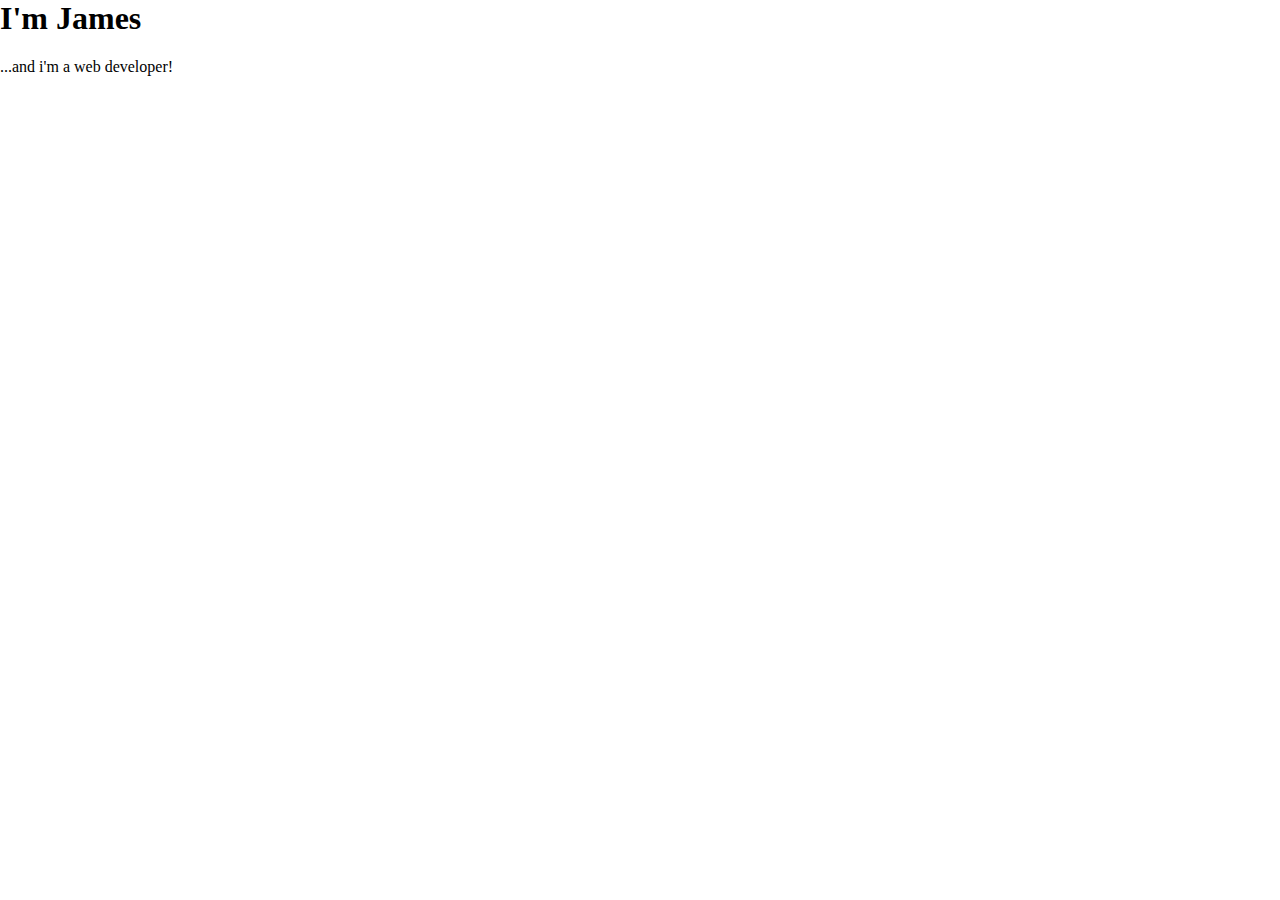
==== CSS - My Site/index.html @ d6c4e746 "ccs files included" ====
<!DOCTYPE html>
<html lang="en" dir="ltr">
  <head>
    <meta charset="utf-8">
    <title>James Easton</title>
    <link rel="stylesheet" type ="text/css" href="css/styles.css">
    <link rel="shortcut icon" href="favicon.ico">
  </head>
  <body>
    <div class="heading">
      <h1>I'm James</h1>
      <p>...and i'm a web developer!</p>
    </div>
  </body>
</html>
---- CSS - My Site/css/styles.css ----
body {
  margin: 0;
}

.heading {
  margin: 0;
  padding: 0;
}

h1 {
  margin-top: 0;
  padding: 0;
}
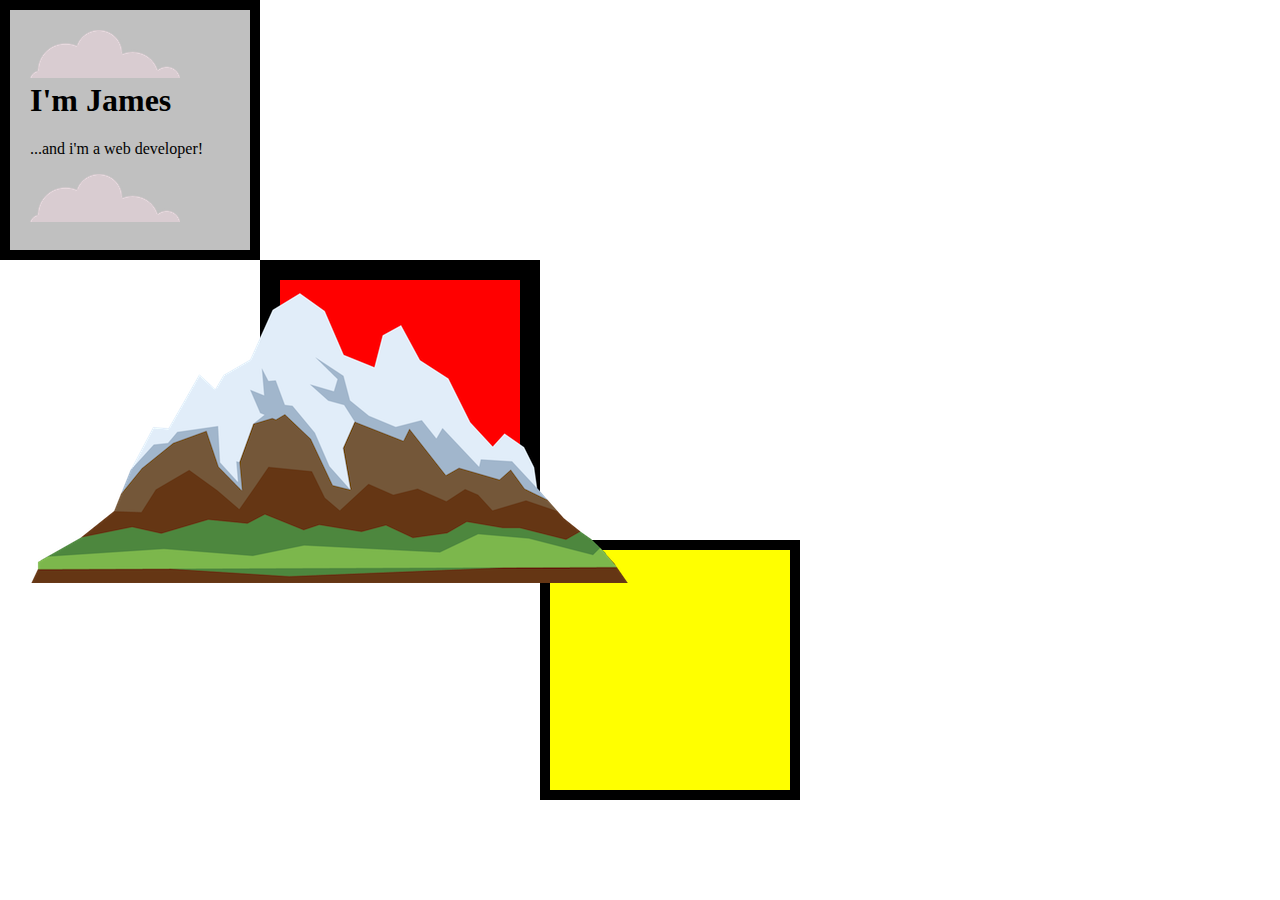
==== commit 87074d21: "Intermediate css" ====
--- a/CSS - My Site/index.html
+++ b/CSS - My Site/index.html
@@ -7,9 +7,19 @@
     <link rel="shortcut icon" href="favicon.ico">
   </head>
   <body>
-    <div class="heading">
+    <div class="top-container">
+      <img src="images/cloud.png" alt="clouds">
       <h1>I'm James</h1>
       <p>...and i'm a web developer!</p>
+      <img src="images/cloud.png" alt="clouds">
+      <img src="images/mountain.png" alt="clouds">
     </div>
+    <div class="middle-container">
+
+    </div>
+    <div class="bottom-container">
+
+    </div>
+
   </body>
 </html>
--- a/CSS - My Site/css/styles.css
+++ b/CSS - My Site/css/styles.css
@@ -11,3 +11,29 @@
   margin-top: 0;
   padding: 0;
 }
+
+.top-container {
+  height: 200px;
+  width: 200px;
+  background-color: silver;
+  padding: 20px;
+  border: 10px solid;
+}
+
+.middle-container {
+  height: 200px;
+  width: 200px;
+  background-color: red;
+  padding: 20px;
+  border: 20px solid;
+  margin-left: 260px;
+}
+
+.bottom-container {
+  height: 200px;
+  width: 200px;
+  background-color: yellow;
+  padding: 20px;
+  border: 10px solid;
+  margin-left: 540px;
+}
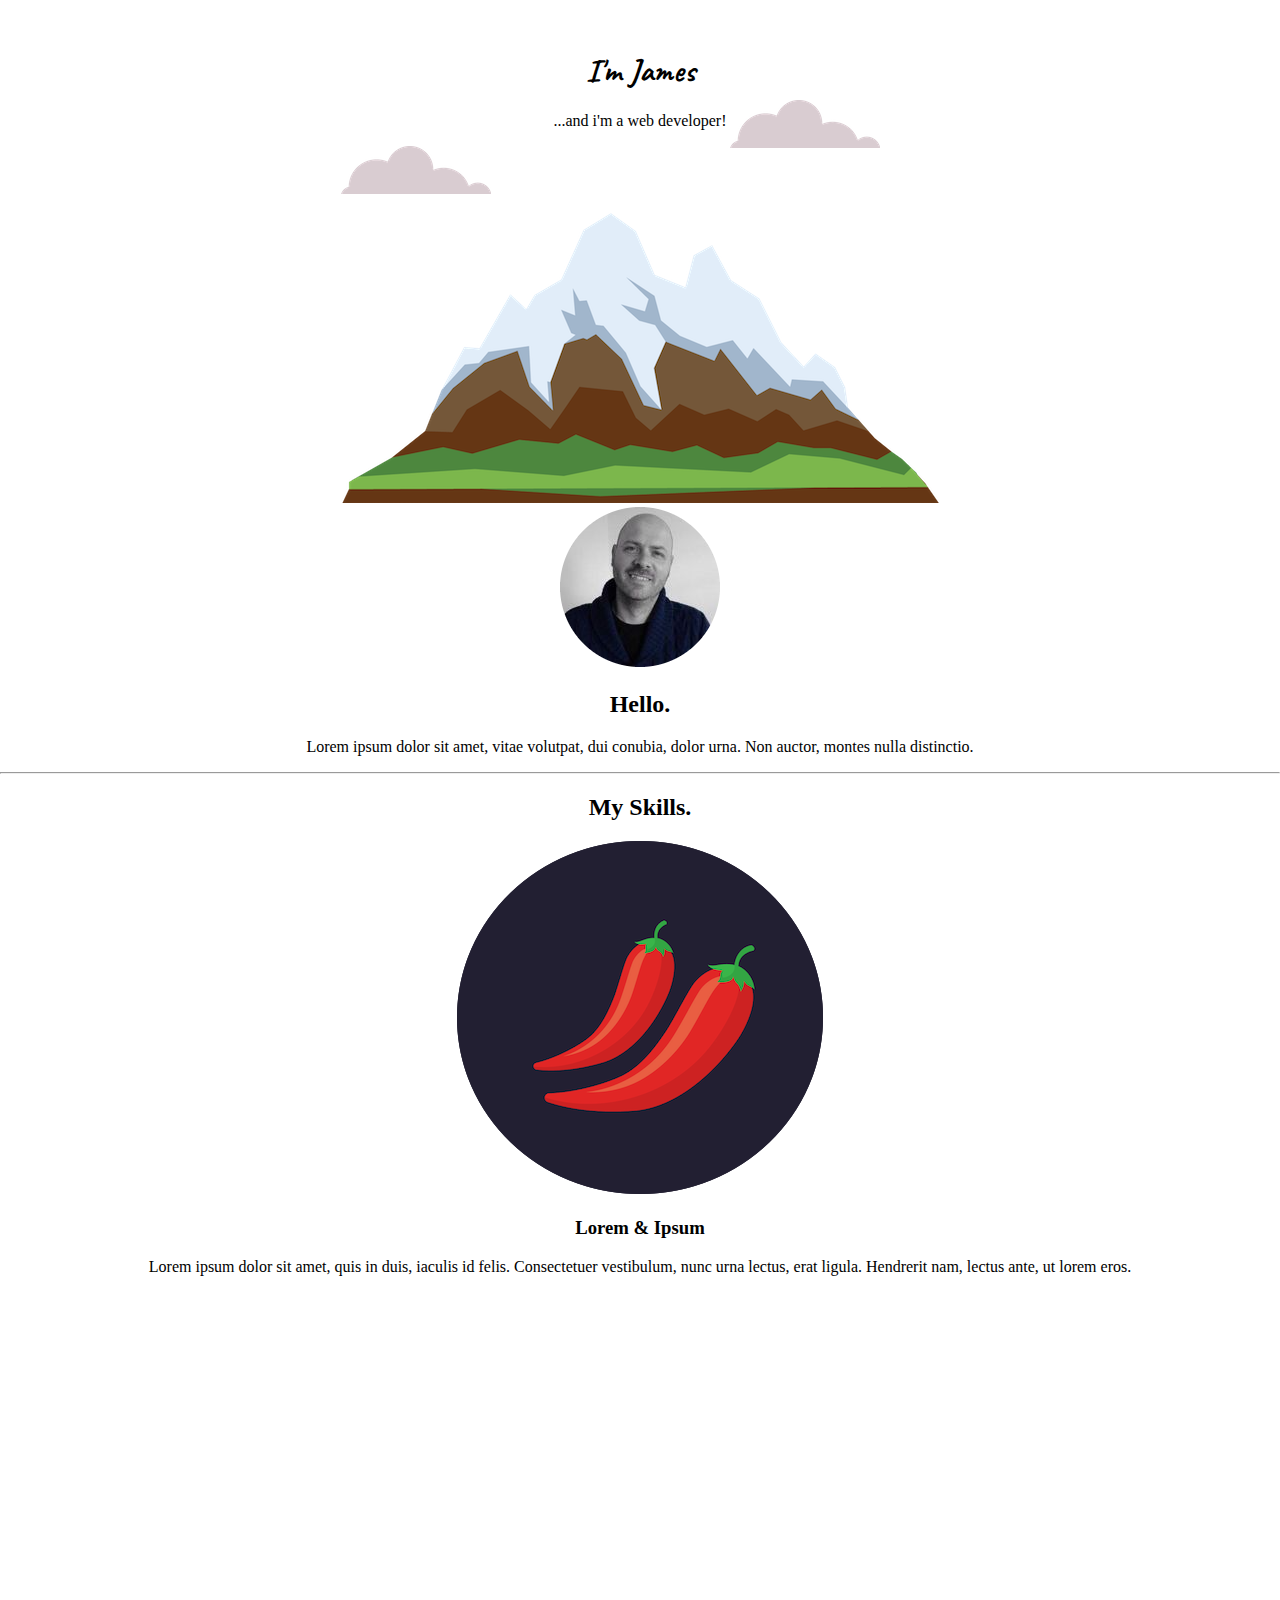
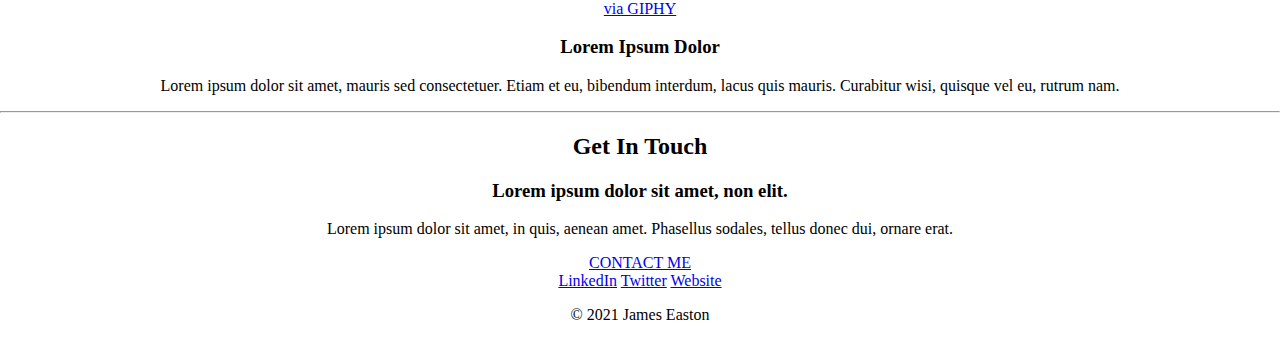
==== commit 8167f939: "Updated css files" ====
--- a/CSS - My Site/index.html
+++ b/CSS - My Site/index.html
@@ -5,21 +5,52 @@
     <title>James Easton</title>
     <link rel="stylesheet" type ="text/css" href="css/styles.css">
     <link rel="shortcut icon" href="favicon.ico">
+    <link rel="preconnect" href="https://fonts.googleapis.com">
+    <link rel="preconnect" href="https://fonts.gstatic.com" crossorigin>
+    <link href="https://fonts.googleapis.com/css2?family=Caveat&family=Dancing+Script&family=Gemunu+Libre:wght@300&display=swap" rel="stylesheet">
   </head>
+
   <body>
     <div class="top-container">
-      <img src="images/cloud.png" alt="clouds">
+      <img class="top-cloud" src="images/cloud.png" alt="clouds">
       <h1>I'm James</h1>
       <p>...and i'm a web developer!</p>
-      <img src="images/cloud.png" alt="clouds">
+      <img class="bottom-cloud" src="images/cloud.png" alt="clouds">
       <img src="images/mountain.png" alt="clouds">
     </div>
     <div class="middle-container">
-
+      <div class="profile">
+        <img src="images/James.png" alt="James Easton">
+        <h2>Hello.</h2>
+        <p>Lorem ipsum dolor sit amet, vitae volutpat, dui conubia, dolor urna. Non auctor, montes nulla distinctio.</p>
+      </div>
+      <hr>
+      <div class="skills">
+        <h2>My Skills.</h2>
+        <div class="skill-row">
+          <img class="chillies" src="images/chillies.png" alt="chillies">
+          <h3>Lorem & Ipsum</h3>
+          <p>Lorem ipsum dolor sit amet, quis in duis, iaculis id felis. Consectetuer vestibulum, nunc urna lectus, erat ligula. Hendrerit nam, lectus ante, ut lorem eros.</p>
+        </div>
+        <div class="skill-row">
+          <iframe src="https://giphy.com/embed/toXKzaJP3WIgM" width="480" height="288" frameBorder="0" class="giphy-embed" allowFullScreen></iframe><p><a href="https://giphy.com/gifs/toXKzaJP3WIgM">via GIPHY</a></p>
+          <h3>Lorem Ipsum Dolor</h3>
+          <p>Lorem ipsum dolor sit amet, mauris sed consectetuer. Etiam et eu, bibendum interdum, lacus quis mauris. Curabitur wisi, quisque vel eu, rutrum nam.</p>
+        </div>
+      </div>
+      <hr>
+      <div class="contact-me">
+        <h2>Get In Touch</h2>
+        <h3>Lorem ipsum dolor sit amet, non elit.</h3>
+        <p>Lorem ipsum dolor sit amet, in quis, aenean amet. Phasellus sodales, tellus donec dui, ornare erat.</p>
+        <a class="btn" href="mailto:james.easton@eastonit.co.uk">CONTACT ME</a>
+      </div>
     </div>
     <div class="bottom-container">
-
+      <a class="footer-link" href="https://www.linkedin.com/in/james-easton">LinkedIn</a>
+      <a class="footer-link" href="https://twitter.com/Easton_Promise ">Twitter</a>
+      <a class="footer-link" href="https://www.appbrewery.co/">Website</a>
+      <p>© 2021 James Easton</p>
     </div>
-
   </body>
 </html>
--- a/CSS - My Site/css/styles.css
+++ b/CSS - My Site/css/styles.css
@@ -1,39 +1,33 @@
 body {
   margin: 0;
-}
-
-.heading {
-  margin: 0;
-  padding: 0;
+  text-align: center;
+  sfont-family: 'Gemunu Libre', sans-serif;
 }
 
 h1 {
-  margin-top: 0;
   padding: 0;
+  margin-top: 50px;
+  font-family: 'Caveat', cursive;
+}
+
+p {
+  font-size: 16px;
 }
 
 .top-container {
-  height: 200px;
-  width: 200px;
-  background-color: silver;
-  padding: 20px;
-  border: 10px solid;
+  position: relative;
 }
 
-.middle-container {
-  height: 200px;
-  width: 200px;
-  background-color: red;
-  padding: 20px;
-  border: 20px solid;
-  margin-left: 260px;
+.middle-container {}
+
+.bottom-container {}
+
+.top-cloud {
+  position: absolute;
+  right: 400px;
+  top: 50px;
 }
 
-.bottom-container {
-  height: 200px;
-  width: 200px;
-  background-color: yellow;
-  padding: 20px;
-  border: 10px solid;
-  margin-left: 540px;
+.bottom-cloud {
+  position: absolute;
 }
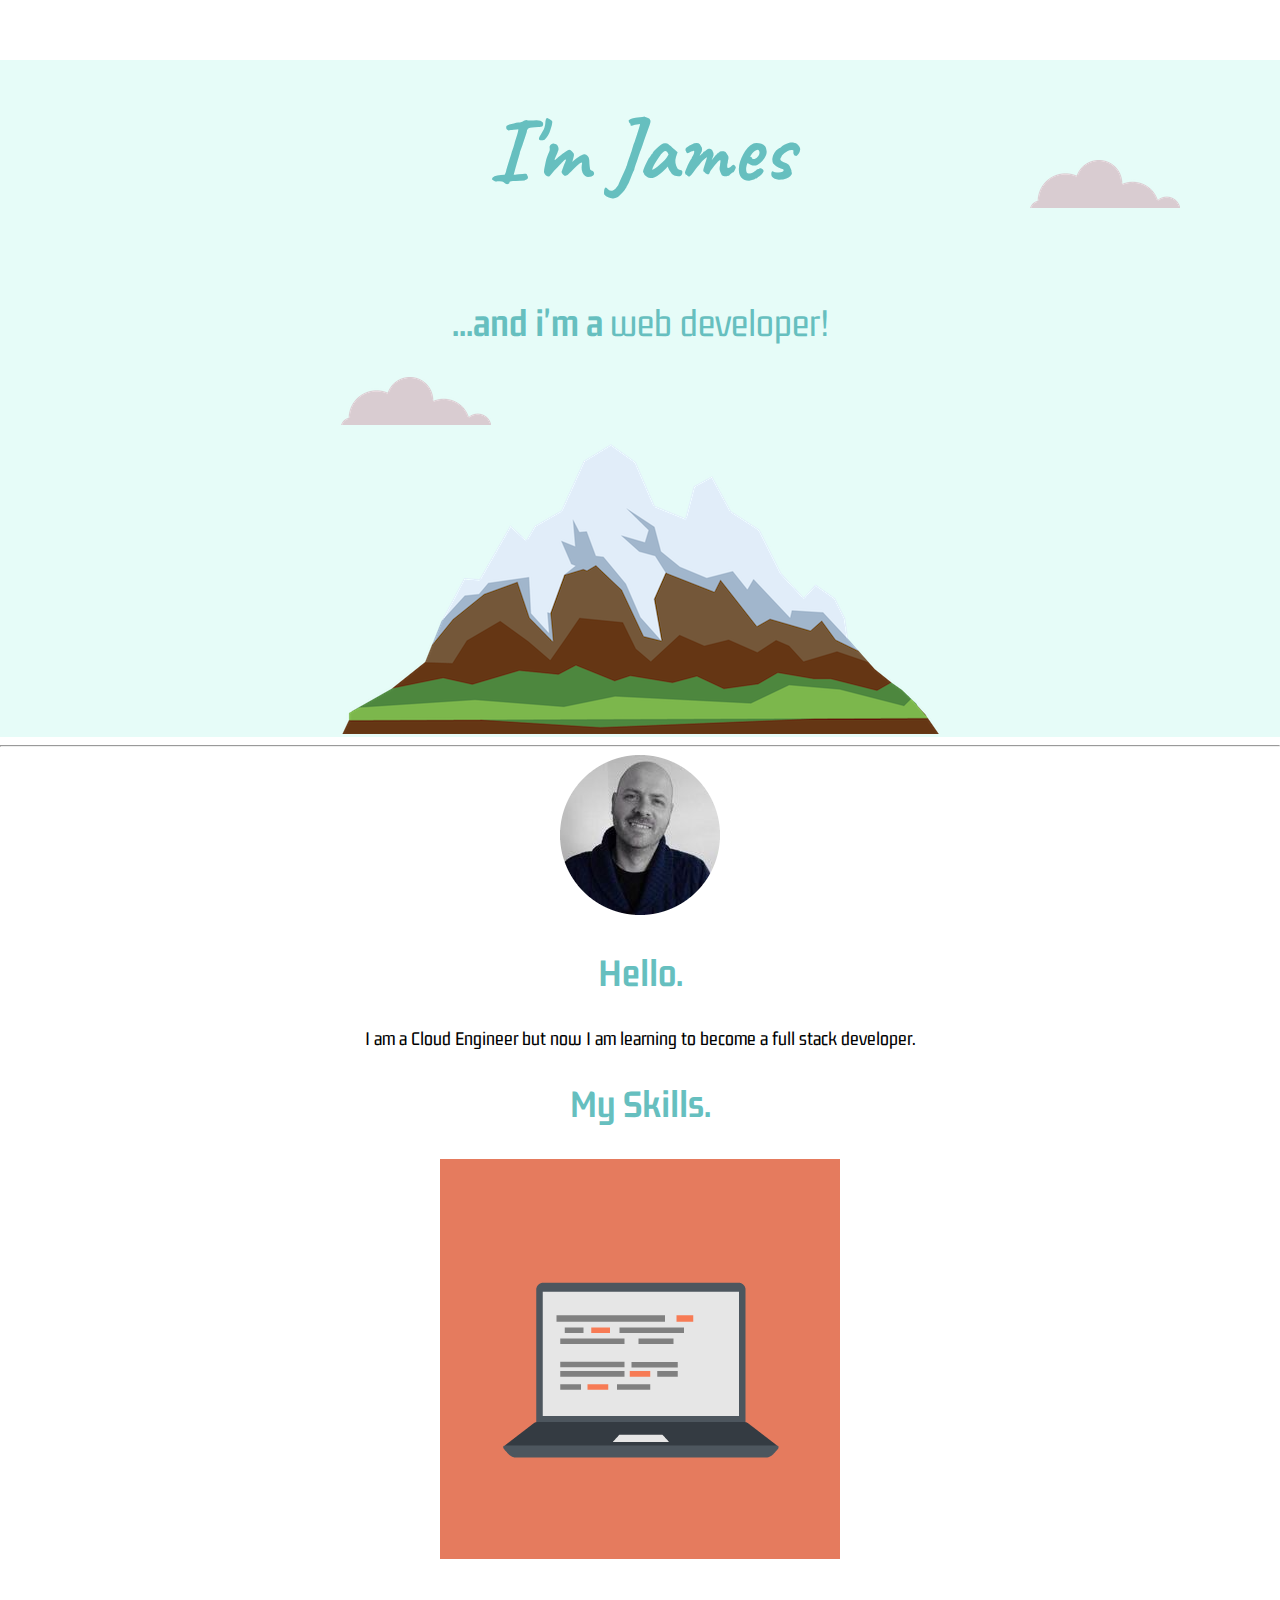
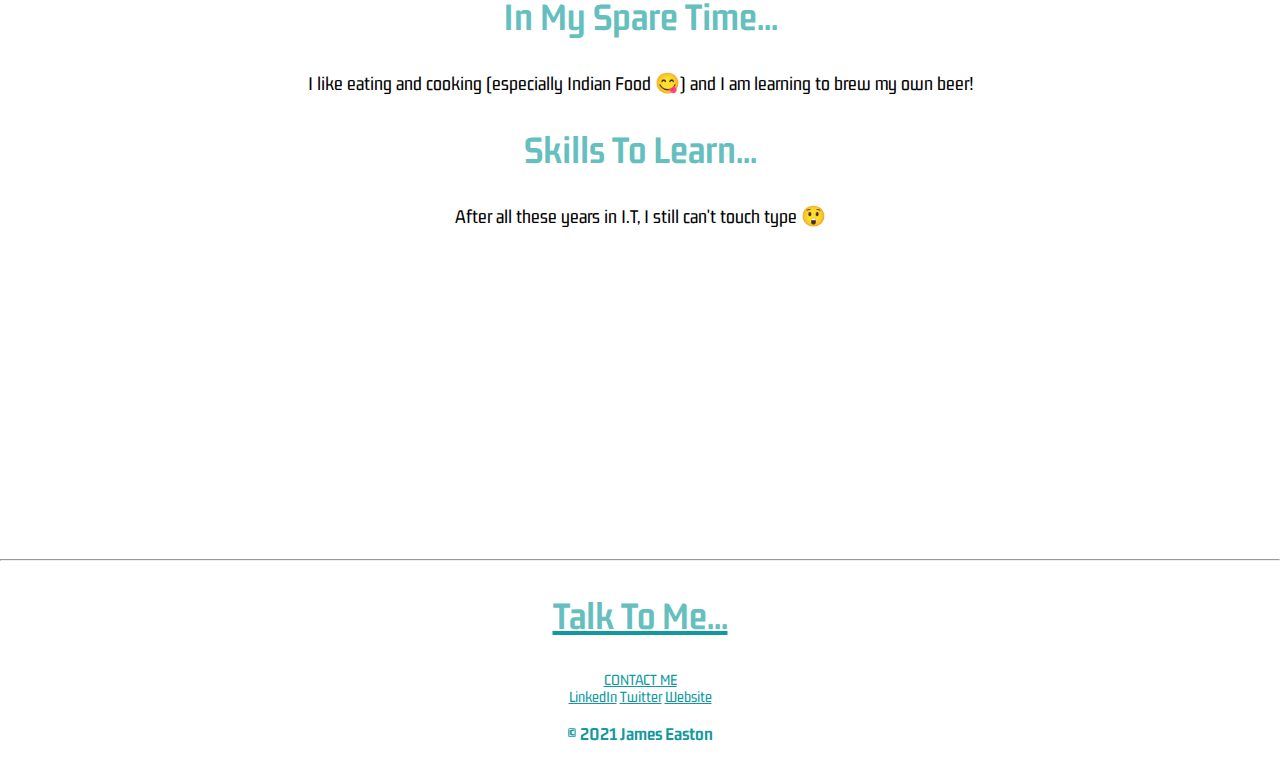
==== commit b626bdd4: "Update index.html" ====
--- a/CSS - My Site/index.html
+++ b/CSS - My Site/index.html
@@ -14,35 +14,35 @@
     <div class="top-container">
       <img class="top-cloud" src="images/cloud.png" alt="clouds">
       <h1>I'm James</h1>
-      <p>...and i'm a web developer!</p>
+      <h2>...and i'm a <span class = "web-developer">web developer!</span></h2>
       <img class="bottom-cloud" src="images/cloud.png" alt="clouds">
       <img src="images/mountain.png" alt="clouds">
     </div>
+    <hr>
     <div class="middle-container">
       <div class="profile">
         <img src="images/James.png" alt="James Easton">
         <h2>Hello.</h2>
-        <p>Lorem ipsum dolor sit amet, vitae volutpat, dui conubia, dolor urna. Non auctor, montes nulla distinctio.</p>
+        <p>I am a Cloud Engineer but now I am learning to become a full stack developer.</p>
       </div>
-      <hr>
       <div class="skills">
         <h2>My Skills.</h2>
         <div class="skill-row">
-          <img class="chillies" src="images/chillies.png" alt="chillies">
-          <h3>Lorem & Ipsum</h3>
-          <p>Lorem ipsum dolor sit amet, quis in duis, iaculis id felis. Consectetuer vestibulum, nunc urna lectus, erat ligula. Hendrerit nam, lectus ante, ut lorem eros.</p>
+          <img class="chillies" src="images/computer.png" alt="chillies">
+          <h2>In My Spare Time...</h2>
+          <p>I like eating and cooking (especially Indian Food 😋) and I am learning to brew my own beer!</p>
+        </div>
+        <div class="skills-to-learn">
+          <h2>Skills To Learn...</h2>
+          <p>After all these years in I.T, I still can't touch type 😲</p>
         </div>
         <div class="skill-row">
-          <iframe src="https://giphy.com/embed/toXKzaJP3WIgM" width="480" height="288" frameBorder="0" class="giphy-embed" allowFullScreen></iframe><p><a href="https://giphy.com/gifs/toXKzaJP3WIgM">via GIPHY</a></p>
-          <h3>Lorem Ipsum Dolor</h3>
-          <p>Lorem ipsum dolor sit amet, mauris sed consectetuer. Etiam et eu, bibendum interdum, lacus quis mauris. Curabitur wisi, quisque vel eu, rutrum nam.</p>
+          <iframe src="https://giphy.com/embed/toXKzaJP3WIgM" width="480" height="288" frameBorder="0" class="giphy-embed" allowFullScreen></iframe><p><a href="https://giphy.com/gifs/toXKzaJP3WIgM"</a></p>
         </div>
       </div>
       <hr>
       <div class="contact-me">
-        <h2>Get In Touch</h2>
-        <h3>Lorem ipsum dolor sit amet, non elit.</h3>
-        <p>Lorem ipsum dolor sit amet, in quis, aenean amet. Phasellus sodales, tellus donec dui, ornare erat.</p>
+        <h2>Talk To Me...</h2>
         <a class="btn" href="mailto:james.easton@eastonit.co.uk">CONTACT ME</a>
       </div>
     </div>
@@ -50,7 +50,7 @@
       <a class="footer-link" href="https://www.linkedin.com/in/james-easton">LinkedIn</a>
       <a class="footer-link" href="https://twitter.com/Easton_Promise ">Twitter</a>
       <a class="footer-link" href="https://www.appbrewery.co/">Website</a>
-      <p>© 2021 James Easton</p>
+      <h3>© 2021 James Easton</h3>
     </div>
   </body>
 </html>
--- a/CSS - My Site/css/styles.css
+++ b/CSS - My Site/css/styles.css
@@ -1,21 +1,37 @@
 body {
   margin: 0;
   text-align: center;
-  sfont-family: 'Gemunu Libre', sans-serif;
+  font-family: 'Gemunu Libre', sans-serif;
 }
 
 h1 {
-  padding: 0;
-  margin-top: 50px;
+  font-size: 5.625em;
   font-family: 'Caveat', cursive;
+  color: #66BFBF;
+  line-height: 2;
+}
+
+h2 {
+  font-size: 2.5rem;
+    color: #66BFBF;
+}
+
+h3 {
+  color: #11999E;
+}
+
+a {
+  color: #11999E;
 }
 
 p {
-  font-size: 16px;
+  font-size: 20px;
 }
 
 .top-container {
+  margin: 0;
   position: relative;
+  background-color: #e6fcf8;
 }
 
 .middle-container {}
@@ -24,10 +40,14 @@
 
 .top-cloud {
   position: absolute;
-  right: 400px;
-  top: 50px;
+  right: 100px;
+  top: 100px;
 }
 
 .bottom-cloud {
   position: absolute;
 }
+
+.web-developer {
+  font-weight: normal;
+}
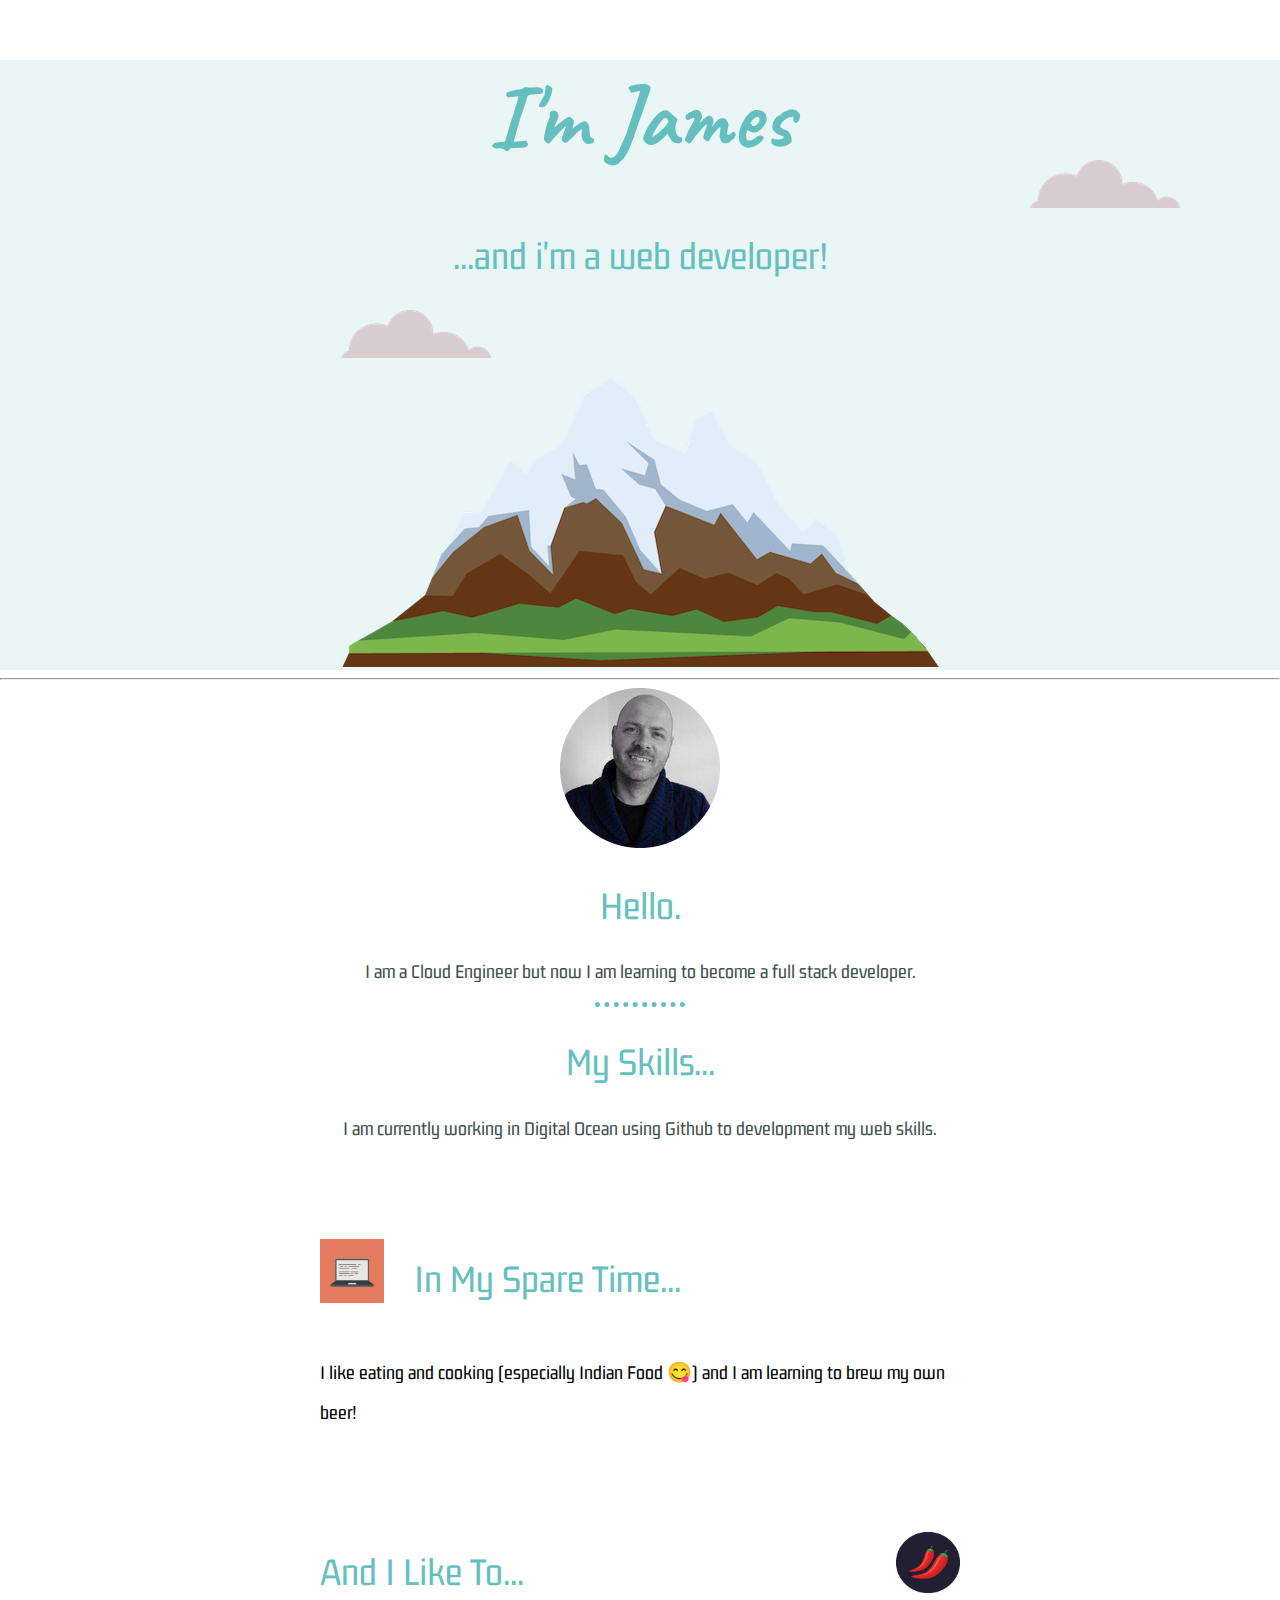
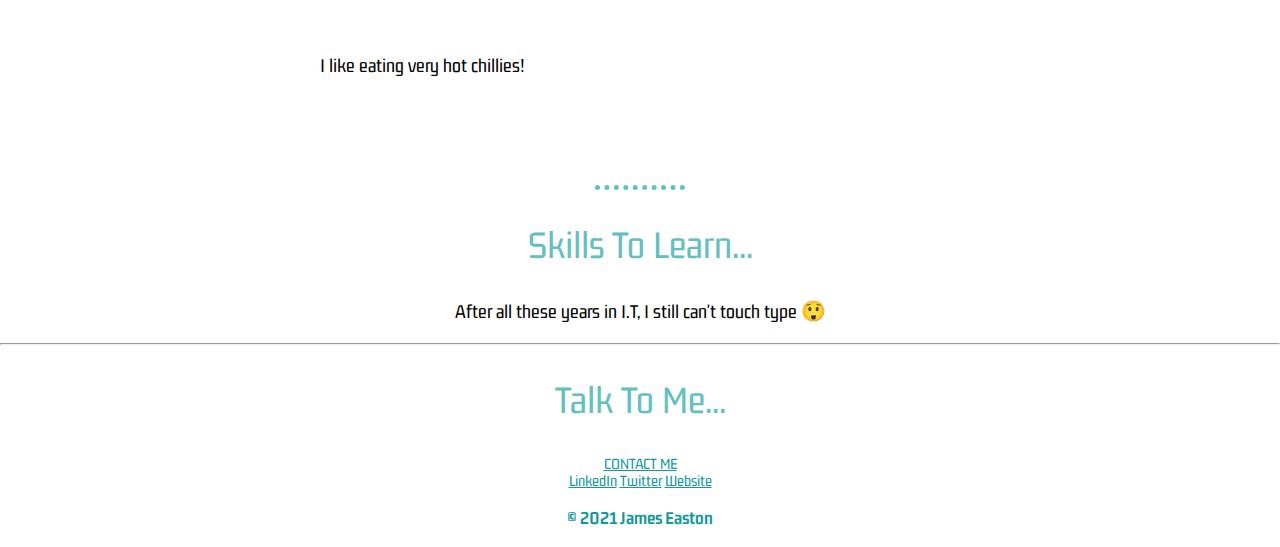
==== commit 8430f7be: "Bootstrap 5" ====
--- a/CSS - My Site/index.html
+++ b/CSS - My Site/index.html
@@ -1,56 +1,67 @@
 <!DOCTYPE html>
 <html lang="en" dir="ltr">
-  <head>
-    <meta charset="utf-8">
-    <title>James Easton</title>
-    <link rel="stylesheet" type ="text/css" href="css/styles.css">
-    <link rel="shortcut icon" href="favicon.ico">
-    <link rel="preconnect" href="https://fonts.googleapis.com">
-    <link rel="preconnect" href="https://fonts.gstatic.com" crossorigin>
-    <link href="https://fonts.googleapis.com/css2?family=Caveat&family=Dancing+Script&family=Gemunu+Libre:wght@300&display=swap" rel="stylesheet">
-  </head>
 
-  <body>
-    <div class="top-container">
-      <img class="top-cloud" src="images/cloud.png" alt="clouds">
-      <h1>I'm James</h1>
-      <h2>...and i'm a <span class = "web-developer">web developer!</span></h2>
-      <img class="bottom-cloud" src="images/cloud.png" alt="clouds">
-      <img src="images/mountain.png" alt="clouds">
+<head>
+  <meta charset="utf-8">
+  <title>James Easton</title>
+  <link rel="stylesheet" type="text/css" href="css/styles.css">
+  <link rel="shortcut icon" href="favicon.ico">
+  <link rel="preconnect" href="https://fonts.googleapis.com">
+  <link rel="preconnect" href="https://fonts.gstatic.com" crossorigin>
+  <link href="https://fonts.googleapis.com/css2?family=Caveat&family=Dancing+Script&family=Gemunu+Libre:wght@300&display=swap" rel="stylesheet">
+</head>
+
+<body>
+  <div class="top-container">
+    <img class="top-cloud" src="images/cloud.png" alt="clouds">
+    <h1>I'm James</h1>
+    <h2>...and i'm a web developer!</h2>
+    <img class="bottom-cloud" src="images/cloud.png" alt="clouds">
+    <img src="images/mountain.png" alt="clouds">
+  </div>
+  <hr>
+  <div class="middle-container">
+    <div class="profile">
+      <img src="images/James.png" alt="James Easton">
+      <h2>Hello.</h2>
+      <p class="whoiam">I am a Cloud Engineer but now I am learning to become a full stack developer.</p>
     </div>
-    <hr>
-    <div class="middle-container">
-      <div class="profile">
-        <img src="images/James.png" alt="James Easton">
-        <h2>Hello.</h2>
-        <p>I am a Cloud Engineer but now I am learning to become a full stack developer.</p>
-      </div>
+    <div class="line-div">
+      <hr class="line" </div>
       <div class="skills">
-        <h2>My Skills.</h2>
+        <h2>My Skills...</h2>
+        <p class="whoiam">I am currently working in Digital Ocean using Github to development my web skills.</p>
         <div class="skill-row">
-          <img class="chillies" src="images/computer.png" alt="chillies">
+          <img class="computer" src="images/computer.png" alt="computer">
           <h2>In My Spare Time...</h2>
-          <p>I like eating and cooking (especially Indian Food 😋) and I am learning to brew my own beer!</p>
+          <p class="computer-text">I like eating and cooking (especially Indian Food 😋) and I am learning to brew my own beer!</p>
         </div>
-        <div class="skills-to-learn">
-          <h2>Skills To Learn...</h2>
-          <p>After all these years in I.T, I still can't touch type 😲</p>
+
+        <div class="skill-row">
+          <img class="chillies" src="images/chillies.png" alt="chillies">
+          <h2>And I Like To...</h2>
+          <p class="chillies-text">I like eating very hot chillies!</p>
         </div>
-        <div class="skill-row">
-          <iframe src="https://giphy.com/embed/toXKzaJP3WIgM" width="480" height="288" frameBorder="0" class="giphy-embed" allowFullScreen></iframe><p><a href="https://giphy.com/gifs/toXKzaJP3WIgM"</a></p>
+        <div class="line-div">
+          <hr class="line" </div>
+
+          <div class="skills-to-learn">
+            <h2>Skills To Learn...</h2>
+            <p>After all these years in I.T, I still can't touch type 😲</p>
+          </div>
+        </div>
+        <hr>
+        <div class="contact-me">
+          <h2>Talk To Me...</h2>
+          <a class="btn" href="mailto:james.easton@eastonit.co.uk">CONTACT ME</a>
         </div>
       </div>
-      <hr>
-      <div class="contact-me">
-        <h2>Talk To Me...</h2>
-        <a class="btn" href="mailto:james.easton@eastonit.co.uk">CONTACT ME</a>
+      <div class="bottom-container">
+        <a class="footer-link" href="https://www.linkedin.com/in/james-easton">LinkedIn</a>
+        <a class="footer-link" href="https://twitter.com/Easton_Promise ">Twitter</a>
+        <a class="footer-link" href="https://www.appbrewery.co/">Website</a>
+        <h3>© 2021 James Easton</h3>
       </div>
-    </div>
-    <div class="bottom-container">
-      <a class="footer-link" href="https://www.linkedin.com/in/james-easton">LinkedIn</a>
-      <a class="footer-link" href="https://twitter.com/Easton_Promise ">Twitter</a>
-      <a class="footer-link" href="https://www.appbrewery.co/">Website</a>
-      <h3>© 2021 James Easton</h3>
-    </div>
-  </body>
-</html>
+</body>
+
+</html>--- a/CSS - My Site/css/styles.css
+++ b/CSS - My Site/css/styles.css
@@ -8,12 +8,12 @@
   font-size: 5.625em;
   font-family: 'Caveat', cursive;
   color: #66BFBF;
-  line-height: 2;
 }
 
 h2 {
   font-size: 2.5rem;
     color: #66BFBF;
+    font-weight: normal;
 }
 
 h3 {
@@ -31,7 +31,7 @@
 .top-container {
   margin: 0;
   position: relative;
-  background-color: #e6fcf8;
+  background-color: #EAF6F6;
 }
 
 .middle-container {}
@@ -51,3 +51,40 @@
 .web-developer {
   font-weight: normal;
 }
+
+.skill-row {
+  margin: 100px auto 100px auto;
+  width: 50%;
+  text-align: left;
+  line-height: 2;
+}
+
+.skill-to-learn {
+  display: inline-block;
+  position: relative;
+  float: left;
+}
+
+.computer {
+  width: 10%;
+  float: left;
+  margin-right: 30px;
+}
+
+.chillies {
+  width: 10%;
+  float: right;
+  margin-left: 30px;
+}
+
+.whoiam {
+  color: #40514E;
+}
+
+.line {
+  border-style: none;
+  border-top-style: dotted;
+  border-width: 5px;
+  width: 7%;
+  border-color: #66bfbf;
+}
